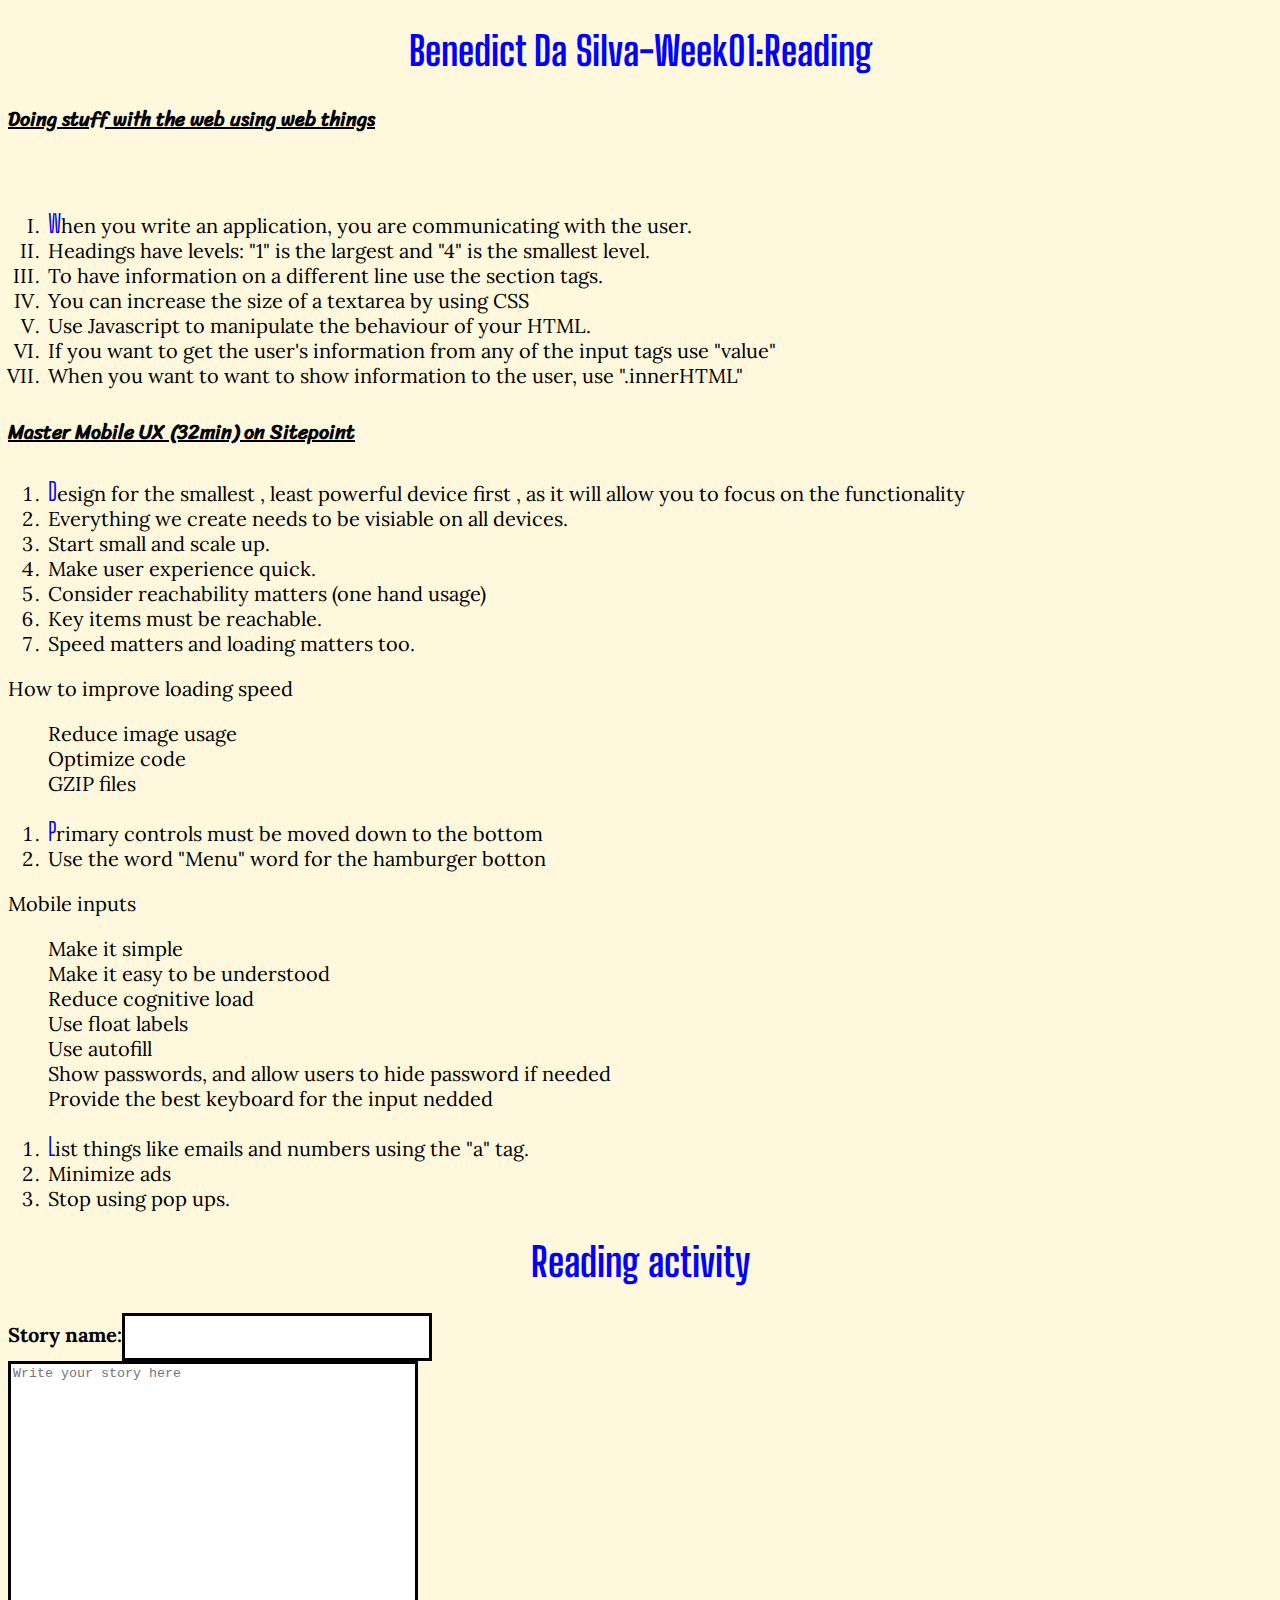
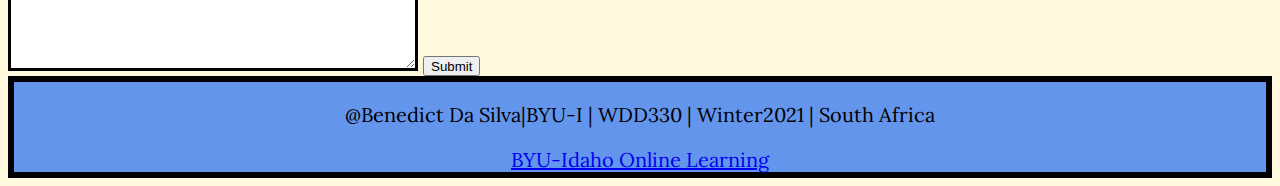
==== reading-01.html @ 14b4a275 "reading01" ====
<!DOCTYPE html>

<html lang="en-us">

    <head>
        <meta charset="UTF-8">
        <title>Benedict Da Silva WDD Week01:Reading</title>

        <style>
         @import url('https://fonts.googleapis.com/css2?family=Big+Shoulders+Display:wght@600&family=Lora:ital,wght@1,500&family=Sriracha&display=swap');


            h1{font-family:'Big Shoulders Display', cursive;
               color:blue;
               text-align: center;
            }
               

           ol::first-letter {font-size:25px;
                              font-family:'Big Shoulders Display', cursive ;
                              text-align: center;
                              color:blue;
            }
            h4{font-family:'Sriracha', cursive;}

            body{background-color: cornsilk;
                 font-size:20px;
                 font-family:'Lora', serif;
            }

            footer{border: solid;
                   text-align: center;
                   font-size:20px;
                   background-color:cornflowerblue;
            }

            textarea{width: 400px;
                     height:300px;
                     border:solid;
                    }
            section{align-items: center;
            }

        </style>

    </head>
    <body>

     <main>
         
         
             <h1>Benedict Da Silva-Week01:Reading</h1>
             <u><h4>Doing stuff with the web using web things</h4></u>
             <br>

             <ol type="I">
             <li>When you write an application, you are communicating with the user.</li>
             <li>Headings have levels: "1" is the largest and "4" is the smallest level.</li>
             <li>To have information on a different line use the section tags.</li>
             <li>You can increase the size of a textarea by using CSS</li>
             <li>Use Javascript to manipulate the behaviour of your HTML.</li>
             <li>If you want to get the user's information from any of the input tags use "value"</li>
             <li>When you want to want to show information to the user, use ".innerHTML"</li>
        
         </ol>

        <u><h4>Master Mobile UX (32min) on Sitepoint</h4></u>

         <ol>
             <li>Design for the smallest , least powerful device first , as it will allow you to focus on the functionality</li>
             <li>Everything we create needs to be visiable on all devices.</li>
             <li>Start small and scale up.</li>
             <li>Make user experience quick.</li>
             <li>Consider reachability matters (one hand usage)</li>
             <li>Key items must be reachable.</li>
             <li>Speed matters and loading matters too.</li>
         </ol>

         <dl>How to improve loading speed</dl>
         <dd>Reduce image usage </dd>
         <dd>Optimize code</dd>
         <dd>GZIP files</dd>

         <ol>
         <li>Primary controls must be moved down to the bottom</li>
         <li>Use the word "Menu" word for the hamburger botton</li>
         </ol>

         <dl>Mobile inputs</dl>
         <dd>Make it simple</dd>
         <dd>Make it easy to be understood</dd>
         <dd>Reduce cognitive load</dd>
         <dd>Use float labels</dd>
         <dd>Use autofill</dd>
         <dd>Show passwords, and allow users to hide password if needed</dd>
         <dd>Provide the best keyboard for the input nedded</dd>

         <ol>
         <li>List things like emails and numbers using the "a" tag.</li>
         <li>Minimize ads</li>
         <li>Stop using pop ups.</li>
         </ol>


         <h1>Reading activity</h1>
<section>
        <strong>Story name:</strong><input type="text" id="name" style="width:300px; height:40px;border: solid;"></input>
         <br>
         <textarea id="story" placeholder="Write your story here"></textarea>
         <button style="height: 20px;" type="submit">Submit</button>
</section>

     </main>
     <footer>
        <footer>
            <p>@Benedict Da Silva|BYU-I | WDD330 | Winter2021 | South Africa</p>
            <nav>
                <a target="_blank" href="https://www.byui.edu/online">BYU-Idaho Online Learning</a>
            </nav>
        </footer>
     </footer>
    </body>

</html>
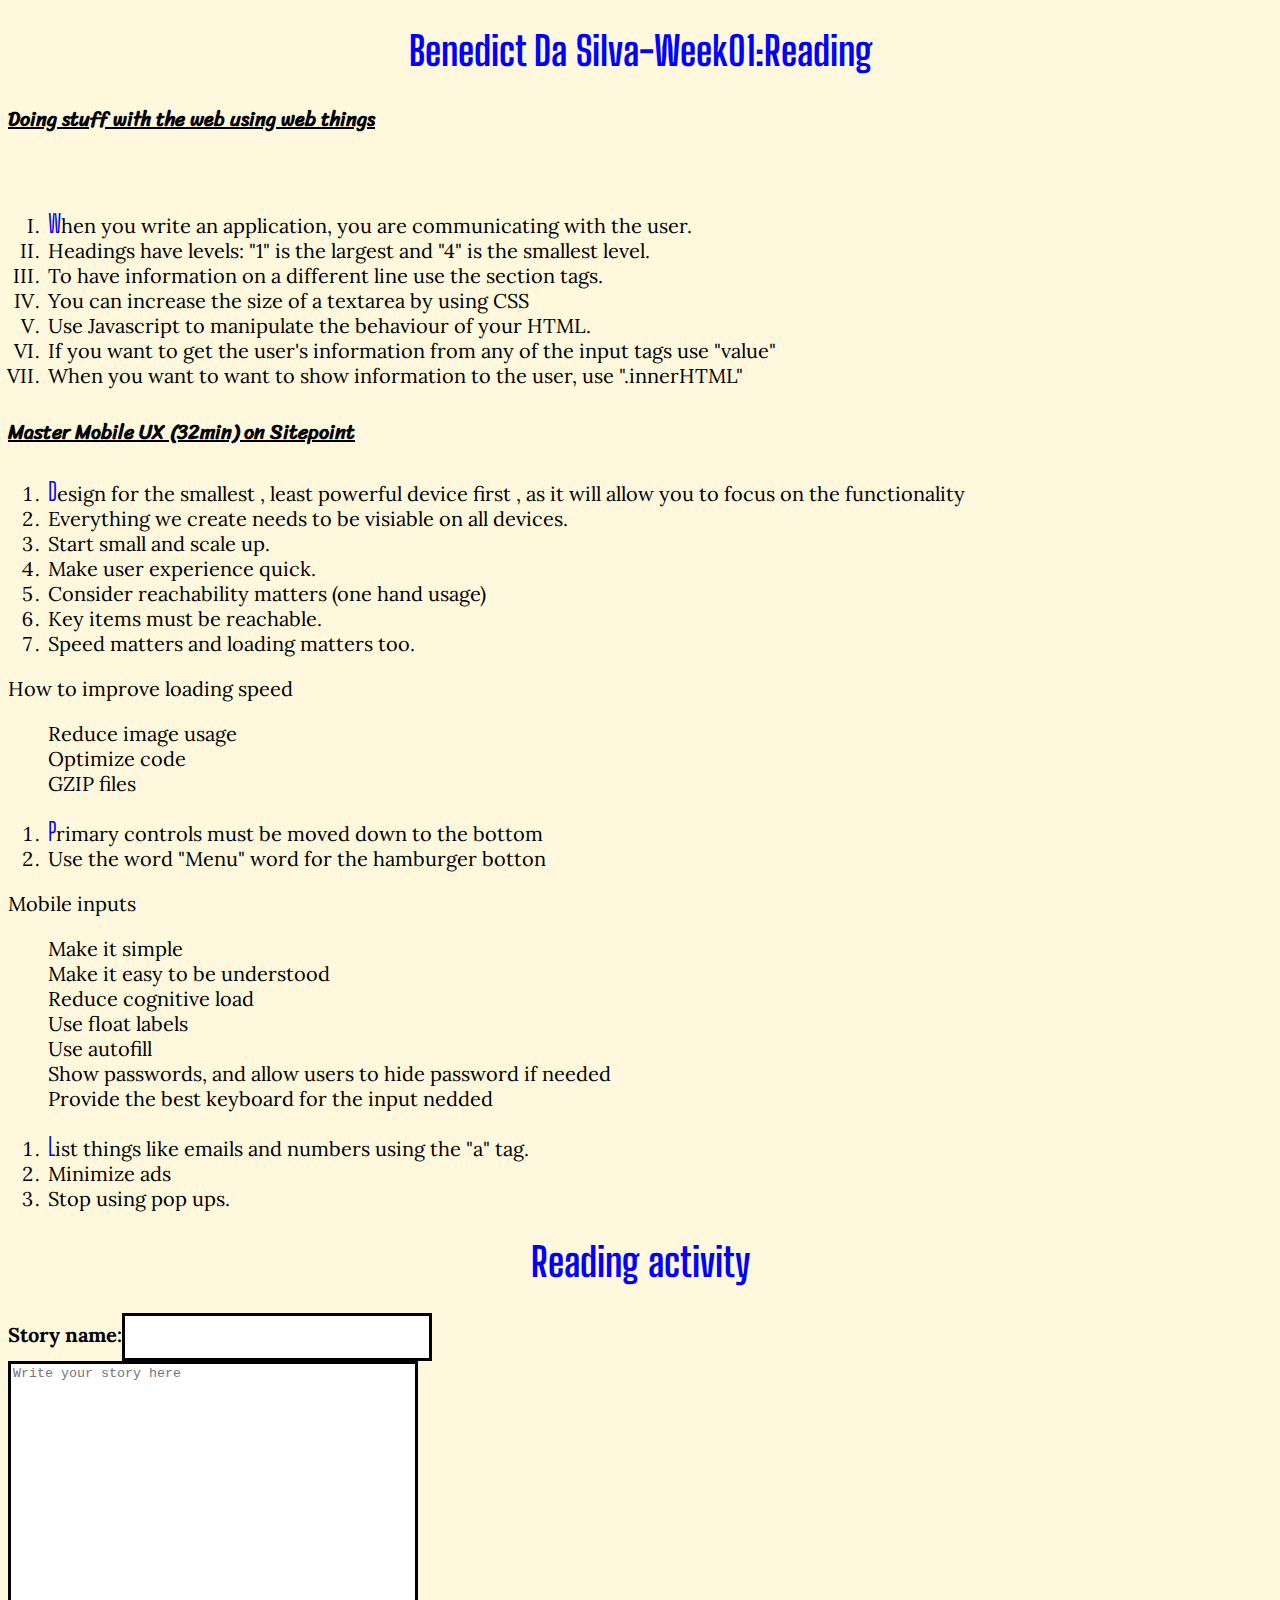
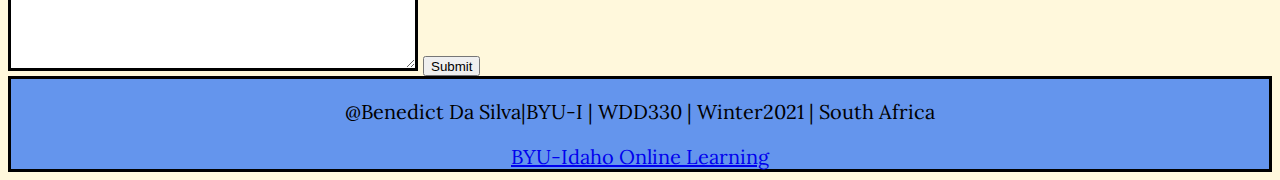
==== commit 0c38070e: "reading for week02" ====
--- a/reading-01.html
+++ b/reading-01.html
@@ -112,12 +112,11 @@
 
      </main>
      <footer>
-        <footer>
             <p>@Benedict Da Silva|BYU-I | WDD330 | Winter2021 | South Africa</p>
             <nav>
                 <a target="_blank" href="https://www.byui.edu/online">BYU-Idaho Online Learning</a>
             </nav>
-        </footer>
+        
      </footer>
     </body>
 
